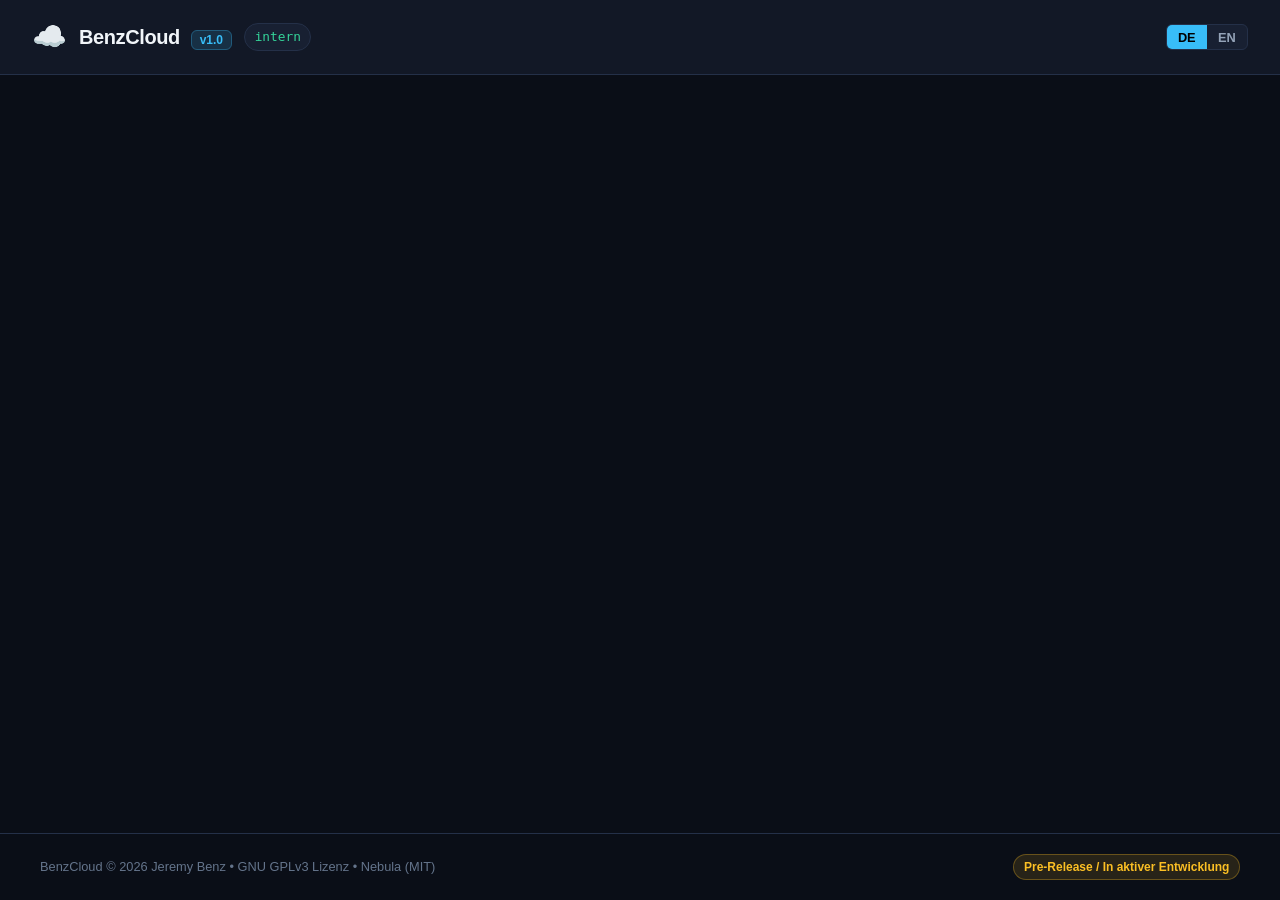
==== web/index.html @ bf848115 "feat(server): initial release v1.0 with mesh VPN, custom DNS, drive and android APK" ====
<!DOCTYPE html>
<html lang="de" data-theme="dark">
<head>
  <meta charset="UTF-8">
  <meta name="viewport" content="width=device-width, initial-scale=1.0">
  <title>BenzCloud – Micro-Enterprise Suite</title>
  <link rel="stylesheet" href="style.css">
</head>
<body>
  <header class="app-header">
    <div class="header-left">
      <div class="logo-icon">☁️</div>
      <div class="logo-text">
        <span class="brand-title">BenzCloud</span>
        <span class="brand-badge">v1.0</span>
      </div>
      <span class="domain-pill" id="headerDomainPill">intern</span>
    </div>
    <div class="header-right">
      <div class="lang-switcher">
        <button id="langDE" class="btn-lang active" onclick="setLanguage('de')">DE</button>
        <button id="langEN" class="btn-lang" onclick="setLanguage('en')">EN</button>
      </div>
      <button class="btn-sm btn-outline" id="btnLogout" onclick="logout()" style="display:none;" data-i18n="logout">Abmelden</button>
    </div>
  </header>

  <main class="main-content">
    <!-- SETUP WIZARD (Visible when system not yet configured) -->
    <div id="setupWizard" class="view-panel" style="display: none;">
      <div class="wizard-card">
        <div class="wizard-badge" data-i18n="setup_badge">✨ One-Click Ersteinrichtung</div>
        <h1 class="wizard-title" data-i18n="setup_title">Willkommen bei BenzCloud</h1>
        <p class="wizard-desc" data-i18n="setup_desc">Deine datenschutzfreundliche, lokale Enterprise-Suite. Trage deine Wunsch-Domain ein – Mesh-VPN, DNS-Server und Routing konfigurieren sich vollautomatisch ohne Router-Portfreigaben.</p>
        
        <form id="setupForm" onsubmit="submitSetup(event)" class="wizard-form">
          <div class="form-group">
            <label for="setupDomain" data-i18n="lbl_domain">Wunsch-Domain (Basis für System & Dienste):</label>
            <div class="input-with-hint">
              <input type="text" id="setupDomain" required placeholder="z. B. benzjeremy.de oder intern" value="benzjeremy.de">
              <small class="form-hint" data-i18n="hint_domain">Subdomains wie vpn, drive und mail werden automatisch erzeugt.</small>
            </div>
          </div>

          <div class="form-row">
            <div class="form-group">
              <label for="setupAdminUser" data-i18n="lbl_admin_user">Administrator-Benutzername:</label>
              <input type="text" id="setupAdminUser" required placeholder="admin" value="admin">
            </div>
            <div class="form-group">
              <label for="setupAdminPass" data-i18n="lbl_admin_pass">Administrator-Passwort (mind. 8 Zeichen):</label>
              <input type="password" id="setupAdminPass" required placeholder="••••••••" minlength="8">
            </div>
          </div>

          <div class="wizard-security-notice">
            <span class="sec-icon">🔒</span>
            <div>
              <strong data-i18n="sec_title">Zero-Dummy-Security ab Werk:</strong>
              <p data-i18n="sec_desc">PBKDF2 Schlüsselableitung (100.000 Runden), AES-256-GCM Verschlüsselung at Rest und gegenseitig authentifiziertes Slack Nebula P2P-Mesh.</p>
            </div>
          </div>

          <button type="submit" class="btn-primary btn-lg" id="btnSubmitSetup" data-i18n="btn_start_setup">
            🚀 BenzCloud jetzt automatisch einrichten
          </button>
        </form>
      </div>
    </div>

    <!-- LOGIN MODAL / VIEW (When setup is done but not authenticated) -->
    <div id="loginView" class="view-panel" style="display: none;">
      <div class="auth-card">
        <h2 data-i18n="login_title">BenzCloud Anmeldung</h2>
        <p class="text-muted" data-i18n="login_desc">Melde dich mit deinem Konto an, um auf das Cockpit und deine Dienste zuzugreifen.</p>
        <form id="loginForm" onsubmit="submitLogin(event)">
          <div class="form-group">
            <label for="loginUser" data-i18n="lbl_username">Benutzername:</label>
            <input type="text" id="loginUser" required placeholder="admin">
          </div>
          <div class="form-group">
            <label for="loginPass" data-i18n="lbl_password">Passwort:</label>
            <input type="password" id="loginPass" required placeholder="••••••••">
          </div>
          <button type="submit" class="btn-primary btn-block" data-i18n="btn_login">Anmelden</button>
        </form>
      </div>
    </div>

    <!-- MAIN DASHBOARD -->
    <div id="dashboardView" class="view-panel" style="display: none;">
      <!-- System Metrics Banner -->
      <section class="metrics-grid">
        <div class="metric-card">
          <div class="m-label" data-i18n="m_domain">Basis-Domain</div>
          <div class="m-value" id="mDomain">-</div>
          <div class="m-sub" id="mLocalIP">LAN: -</div>
        </div>
        <div class="metric-card">
          <div class="m-label" data-i18n="m_vpn">Mesh-VPN (Nebula)</div>
          <div class="m-value text-green" id="mVPNStatus"><span class="pulse-dot"></span> Aktiv</div>
          <div class="m-sub" id="mVPNIP">Overlay IP: 10.42.0.1</div>
        </div>
        <div class="metric-card">
          <div class="m-label" data-i18n="m_dns">Custom DNS Server</div>
          <div class="m-value text-blue" id="mDNSStatus">RFC 1035</div>
          <div class="m-sub" id="mDNSPort">Port 53 (UDP & TCP)</div>
        </div>
        <div class="metric-card">
          <div class="m-label" data-i18n="m_peers">Verbundene Peers</div>
          <div class="m-value" id="mPeers">0</div>
          <div class="m-sub" data-i18n="m_peers_sub">P2P Mesh Nodes</div>
        </div>
      </section>

      <!-- Navigation Tabs -->
      <nav class="tab-nav">
        <button class="tab-btn active" onclick="switchTab('overview')" data-i18n="tab_overview">🧭 Schnellstart</button>
        <button class="tab-btn" onclick="switchTab('drive')" data-i18n="tab_drive">📁 Drive (Cloud-Dateien)</button>
        <button class="tab-btn" onclick="switchTab('vpn')" data-i18n="tab_vpn">🛡️ Mesh-VPN & Peers</button>
        <button class="tab-btn" onclick="switchTab('dns')" data-i18n="tab_dns">🌐 DNS & Routing</button>
        <button class="tab-btn" onclick="switchTab('plugins')" data-i18n="tab_plugins">🧩 Plugins</button>
        <button class="tab-btn" id="tabBtnUsers" onclick="switchTab('users')" data-i18n="tab_users">👥 Benutzerverwaltung</button>
      </nav>

      <!-- TAB CONTENT: OVERVIEW -->
      <div id="tabContent_overview" class="tab-pane active">
        <h2 data-i18n="services_title">Verfügbare Enterprise-Dienste</h2>
        <div class="services-grid">
          <a class="service-card" id="linkDrive" href="#" target="_blank">
            <div class="s-icon">📁</div>
            <div class="s-info">
              <h3 data-i18n="srv_drive">BenzCloud Drive</h3>
              <p class="s-url" id="urlDrive">http://drive.domain</p>
              <p class="s-desc" data-i18n="srv_drive_desc">Verschlüsselter Dateispeicher, Dokumentenablage & Dateifreigabe (Nextcloud-Alternative).</p>
            </div>
          </a>
          <a class="service-card" id="linkMail" href="#" target="_blank">
            <div class="s-icon">📧</div>
            <div class="s-info">
              <h3 data-i18n="srv_mail">BenzCloud Mail</h3>
              <p class="s-url" id="urlMail">http://mail.domain</p>
              <p class="s-desc" data-i18n="srv_mail_desc">Geschlossenes internes E-Mail-System (SMTP/IMAP) mit integrierter Webmail-Oberfläche.</p>
            </div>
          </a>
          <a class="service-card" id="linkChat" href="#" target="_blank">
            <div class="s-icon">💬</div>
            <div class="s-info">
              <h3 data-i18n="srv_chat">BenzCloud Chat</h3>
              <p class="s-url" id="urlChat">http://chat.domain</p>
              <p class="s-desc" data-i18n="srv_chat_desc">Echtzeit-Team-Chat (Slack/Teams-Alternative) für verschlüsselte Kommunikation.</p>
            </div>
          </a>
          <a class="service-card" id="linkWeb" href="#" target="_blank">
            <div class="s-icon">🌐</div>
            <div class="s-info">
              <h3 data-i18n="srv_web">Web-Hosting Engine</h3>
              <p class="s-url" id="urlWeb">http://*.domain</p>
              <p class="s-desc" data-i18n="srv_web_desc">Eigene Webseiten unter frei wählbaren Subdomains (HTML, PHP, Astro).</p>
            </div>
          </a>
        </div>

        <div class="pairing-box">
          <div class="pairing-header">
            <span class="pair-icon">📱</span>
            <div>
              <h3 data-i18n="pair_title">Client-Kopplung (Android & PC)</h3>
              <p data-i18n="pair_desc">Verbinde die Client-App einmalig über die lokale Server-IP. Danach läuft die gesamte Kommunikation automatisch verschlüsselt über das Mesh-VPN und den Custom-DNS.</p>
            </div>
          </div>
          <div class="pairing-details">
            <div class="p-item">
              <strong data-i18n="pair_server_endpoint">Server LAN-Kopplungs-Endpunkt:</strong>
              <code id="pairEndpoint">http://192.168.0.5:8080/api/pair</code>
            </div>
            <div class="p-item">
              <strong data-i18n="pair_cli_cmd">Verbindungsbefehl (BenzCloud-Client CLI):</strong>
              <code id="pairCliCmd">benzcloud-client pair -server http://192.168.0.5:8080 -user admin</code>
            </div>
          </div>
        </div>
      </div>

      <!-- TAB CONTENT: DRIVE -->
      <div id="tabContent_drive" class="tab-pane">
        <div class="drive-header">
          <h2 data-i18n="drive_vault_title">Verschlüsselter Dateispeicher (AES-256-GCM)</h2>
          <div class="drive-actions">
            <input type="file" id="fileUploadInput" onchange="uploadSelectedFile()" style="display:none;">
            <button class="btn-primary" onclick="document.getElementById('fileUploadInput').click()" data-i18n="btn_upload">⬆️ Datei hochladen</button>
            <button class="btn-secondary" onclick="promptNewFolder()" data-i18n="btn_new_folder">📁 Neuer Ordner</button>
          </div>
        </div>
        <div class="file-table-wrapper">
          <table class="data-table">
            <thead>
              <tr>
                <th data-i18n="th_name">Name</th>
                <th data-i18n="th_size">Größe</th>
                <th data-i18n="th_date">Änderungsdatum</th>
                <th data-i18n="th_actions">Aktionen</th>
              </tr>
            </thead>
            <tbody id="fileTableBody">
              <tr><td colspan="4" class="text-center" data-i18n="loading_files">Lade Dateien...</td></tr>
            </tbody>
          </table>
        </div>
      </div>

      <!-- TAB CONTENT: VPN -->
      <div id="tabContent_vpn" class="tab-pane">
        <h2 data-i18n="vpn_title">Slack Nebula Mesh-VPN & Peer-Topologie</h2>
        <p class="text-muted" data-i18n="vpn_desc">Das P2P Mesh-Overlay verbindet alle autorisierten Endgeräte verschlüsselt ohne Portweiterleitungen am Router.</p>
        <div class="peer-table-wrapper">
          <table class="data-table">
            <thead>
              <tr>
                <th data-i18n="th_peer_name">Node / Peer Name</th>
                <th data-i18n="th_overlay_ip">Overlay IP</th>
                <th data-i18n="th_role">Rolle</th>
                <th data-i18n="th_status">Status</th>
                <th data-i18n="th_valid_until">Zertifikat gültig bis</th>
              </tr>
            </thead>
            <tbody id="peerTableBody"></tbody>
          </table>
        </div>
      </div>

      <!-- TAB CONTENT: DNS -->
      <div id="tabContent_dns" class="tab-pane">
        <h2 data-i18n="dns_title">Custom DNS Server & Subdomain-Routing</h2>
        <div class="dns-grid">
          <div class="dns-card">
            <h3 data-i18n="dns_records_title">Autoritative System-Subdomains</h3>
            <div id="dnsRecordsList" class="records-list"></div>
          </div>
          <div class="dns-card">
            <h3 data-i18n="dns_logs_title">Live DNS-Abfragen (RFC 1035)</h3>
            <div id="dnsLogsList" class="logs-list"></div>
          </div>
        </div>
      </div>

      <!-- TAB CONTENT: PLUGINS -->
      <div id="tabContent_plugins" class="tab-pane">
        <h2 data-i18n="plugins_title">Modulare Enterprise-Plugins</h2>
        <p class="text-muted" data-i18n="plugins_desc">Der Server orchestriert Module in getrennten Prozessen über token-gesicherte Schnittstellen.</p>
        <div id="pluginCardsGrid" class="plugins-grid"></div>
      </div>

      <!-- TAB CONTENT: USERS -->
      <div id="tabContent_users" class="tab-pane">
        <div class="users-header">
          <h2 data-i18n="users_title">Benutzer- und Rechteverwaltung</h2>
          <button class="btn-primary" onclick="openCreateUserModal()" data-i18n="btn_create_user">➕ Neuer Benutzer</button>
        </div>
        <div class="users-table-wrapper">
          <table class="data-table">
            <thead>
              <tr>
                <th data-i18n="th_user">Benutzer</th>
                <th data-i18n="th_overlay_ip">Overlay IP</th>
                <th data-i18n="th_perms">Berechtigungen</th>
                <th data-i18n="th_base_perms">Basis-Privilegien (Fixiert)</th>
              </tr>
            </thead>
            <tbody id="usersTableBody"></tbody>
          </table>
        </div>
      </div>
    </div>
  </main>

  <!-- CREATE USER MODAL -->
  <div id="createUserModal" class="modal-backdrop" style="display:none;">
    <div class="modal-card">
      <h3 data-i18n="modal_create_user_title">Neuen Benutzer anlegen</h3>
      <form id="createUserForm" onsubmit="submitCreateUser(event)">
        <div class="form-group">
          <label data-i18n="lbl_username">Benutzername:</label>
          <input type="text" id="newUsername" required placeholder="z. B. emil">
        </div>
        <div class="form-group">
          <label data-i18n="lbl_password">Passwort:</label>
          <input type="password" id="newPassword" required placeholder="••••••••" minlength="8">
        </div>
        <div class="perms-group">
          <label class="check-label"><input type="checkbox" id="permDrive" checked> Drive (Cloud-Dateien)</label>
          <label class="check-label"><input type="checkbox" id="permMail" checked> Mail (E-Mail)</label>
          <label class="check-label"><input type="checkbox" id="permChat" checked> Chat (Team-Chat)</label>
          <label class="check-label"><input type="checkbox" id="permWeb" checked> Web (Web-Hosting)</label>
        </div>
        <div class="immutable-perms-notice">
          <span class="badge-lock">🔒</span>
          <span data-i18n="immutable_perms_text"><strong>VPN & DNS</strong> sind unveränderlich aktiv und können nicht entzogen werden.</span>
        </div>
        <div class="modal-actions">
          <button type="button" class="btn-secondary" onclick="closeCreateUserModal()" data-i18n="btn_cancel">Abbrechen</button>
          <button type="submit" class="btn-primary" data-i18n="btn_save">Erstellen</button>
        </div>
      </form>
    </div>
  </div>

  <footer class="app-footer">
    <div class="footer-content">
      <span>BenzCloud © 2026 Jeremy Benz • GNU GPLv3 Lizenz • Nebula (MIT)</span>
      <span class="pre-release-pill" data-i18n="pre_release_pill">Pre-Release / In aktiver Entwicklung</span>
    </div>
  </footer>

  <script src="app.js"></script>
</body>
</html>
---- web/style.css ----
/* BenzCloud Design System & Tokens */
:root {
  --bg-page: #0a0e17;
  --bg-surface: #121826;
  --bg-card: #182032;
  --bg-card-hover: #1e293f;
  --border-subtle: #243048;
  --border-focus: #38bdf8;

  --text-main: #f1f5f9;
  --text-muted: #94a3b8;
  --text-subtle: #64748b;

  --accent-blue: #38bdf8;
  --accent-blue-hover: #0284c7;
  --accent-green: #34d399;
  --accent-amber: #fbbf24;
  --accent-red: #f87171;

  --font-sans: -apple-system, BlinkMacSystemFont, "Segoe UI", Roboto, Oxygen, Ubuntu, Cantarell, sans-serif;
  --font-mono: "JetBrains Mono", "Fira Code", monospace;

  --radius-sm: 6px;
  --radius-md: 10px;
  --radius-lg: 16px;
  --shadow-card: 0 4px 20px rgba(0, 0, 0, 0.35);
}

* {
  box-sizing: border-box;
  margin: 0;
  padding: 0;
}

body {
  background-color: var(--bg-page);
  color: var(--text-main);
  font-family: var(--font-sans);
  line-height: 1.5;
  min-height: 100vh;
  display: flex;
  flex-direction: column;
}

/* Header */
.app-header {
  background-color: var(--bg-surface);
  border-bottom: 1px solid var(--border-subtle);
  padding: 1rem 2rem;
  display: flex;
  justify-content: space-between;
  align-items: center;
  position: sticky;
  top: 0;
  z-index: 100;
  backdrop-filter: blur(12px);
}

.header-left {
  display: flex;
  align-items: center;
  gap: 0.75rem;
}

.logo-icon {
  font-size: 1.75rem;
}

.brand-title {
  font-size: 1.25rem;
  font-weight: 700;
  letter-spacing: -0.02em;
}

.brand-badge {
  background-color: rgba(56, 189, 248, 0.15);
  color: var(--accent-blue);
  border: 1px solid rgba(56, 189, 248, 0.3);
  font-size: 0.75rem;
  padding: 0.15rem 0.5rem;
  border-radius: var(--radius-sm);
  margin-left: 0.4rem;
  font-weight: 600;
}

.domain-pill {
  background-color: var(--bg-card);
  border: 1px solid var(--border-subtle);
  color: var(--accent-green);
  font-size: 0.8rem;
  font-family: var(--font-mono);
  padding: 0.2rem 0.6rem;
  border-radius: 9999px;
}

.header-right {
  display: flex;
  align-items: center;
  gap: 1rem;
}

.lang-switcher {
  display: flex;
  background-color: var(--bg-card);
  border-radius: var(--radius-sm);
  overflow: hidden;
  border: 1px solid var(--border-subtle);
}

.btn-lang {
  background: transparent;
  border: none;
  color: var(--text-muted);
  padding: 0.3rem 0.7rem;
  font-size: 0.8rem;
  font-weight: 600;
  cursor: pointer;
  transition: all 0.2s;
}

.btn-lang.active {
  background-color: var(--accent-blue);
  color: #000;
}

/* Main Layout */
.main-content {
  flex: 1;
  max-width: 1200px;
  width: 100%;
  margin: 0 auto;
  padding: 2rem 1.5rem;
}

/* Wizard */
.wizard-card, .auth-card {
  background-color: var(--bg-surface);
  border: 1px solid var(--border-subtle);
  border-radius: var(--radius-lg);
  padding: 2.5rem;
  max-width: 680px;
  margin: 2rem auto;
  box-shadow: var(--shadow-card);
}

.wizard-badge {
  display: inline-block;
  background-color: rgba(52, 211, 153, 0.15);
  color: var(--accent-green);
  border: 1px solid rgba(52, 211, 153, 0.3);
  font-size: 0.85rem;
  font-weight: 600;
  padding: 0.25rem 0.75rem;
  border-radius: 9999px;
  margin-bottom: 1rem;
}

.wizard-title {
  font-size: 2rem;
  font-weight: 800;
  margin-bottom: 0.75rem;
  background: linear-gradient(135deg, #fff, var(--text-muted));
  -webkit-background-clip: text;
  -webkit-text-fill-color: transparent;
}

.wizard-desc {
  color: var(--text-muted);
  margin-bottom: 2rem;
  font-size: 1rem;
}

.form-group {
  margin-bottom: 1.25rem;
}

.form-row {
  display: grid;
  grid-template-columns: 1fr 1fr;
  gap: 1rem;
}

label {
  display: block;
  font-size: 0.875rem;
  font-weight: 600;
  margin-bottom: 0.4rem;
  color: var(--text-main);
}

input[type="text"], input[type="password"] {
  width: 100%;
  background-color: var(--bg-card);
  border: 1px solid var(--border-subtle);
  border-radius: var(--radius-sm);
  color: var(--text-main);
  padding: 0.75rem 1rem;
  font-size: 0.95rem;
  transition: border-color 0.2s;
}

input[type="text"]:focus, input[type="password"]:focus {
  outline: none;
  border-color: var(--border-focus);
}

.form-hint {
  display: block;
  font-size: 0.75rem;
  color: var(--text-subtle);
  margin-top: 0.35rem;
}

.wizard-security-notice {
  display: flex;
  gap: 0.75rem;
  background-color: rgba(56, 189, 248, 0.08);
  border: 1px solid rgba(56, 189, 248, 0.2);
  border-radius: var(--radius-md);
  padding: 1rem;
  margin-bottom: 1.75rem;
  font-size: 0.85rem;
}

.sec-icon {
  font-size: 1.5rem;
}

/* Buttons */
.btn-primary {
  background-color: var(--accent-blue);
  color: #04101d;
  font-weight: 700;
  border: none;
  border-radius: var(--radius-sm);
  padding: 0.75rem 1.5rem;
  cursor: pointer;
  transition: background-color 0.2s;
  text-decoration: none;
  display: inline-block;
}

.btn-primary:hover {
  background-color: var(--accent-blue-hover);
}

.btn-secondary {
  background-color: var(--bg-card);
  color: var(--text-main);
  font-weight: 600;
  border: 1px solid var(--border-subtle);
  border-radius: var(--radius-sm);
  padding: 0.75rem 1.25rem;
  cursor: pointer;
  transition: background-color 0.2s;
}

.btn-secondary:hover {
  background-color: var(--bg-card-hover);
}

.btn-lg {
  width: 100%;
  padding: 1rem;
  font-size: 1.05rem;
}

.btn-block {
  width: 100%;
}

.btn-sm {
  padding: 0.4rem 0.8rem;
  font-size: 0.8rem;
}

.btn-outline {
  background: transparent;
  border: 1px solid var(--border-subtle);
  color: var(--text-muted);
  cursor: pointer;
  border-radius: var(--radius-sm);
}

.btn-outline:hover {
  border-color: var(--text-main);
  color: var(--text-main);
}

/* Metrics Grid */
.metrics-grid {
  display: grid;
  grid-template-columns: repeat(auto-fit, minmax(220px, 1fr));
  gap: 1rem;
  margin-bottom: 1.5rem;
}

.metric-card {
  background-color: var(--bg-surface);
  border: 1px solid var(--border-subtle);
  border-radius: var(--radius-md);
  padding: 1.25rem;
}

.m-label {
  font-size: 0.8rem;
  color: var(--text-muted);
  text-transform: uppercase;
  letter-spacing: 0.05em;
  font-weight: 600;
  margin-bottom: 0.35rem;
}

.m-value {
  font-size: 1.4rem;
  font-weight: 700;
  margin-bottom: 0.25rem;
}

.m-sub {
  font-size: 0.75rem;
  color: var(--text-subtle);
  font-family: var(--font-mono);
}

.text-green { color: var(--accent-green); }
.text-blue { color: var(--accent-blue); }

.pulse-dot {
  display: inline-block;
  width: 8px;
  height: 8px;
  border-radius: 50%;
  background-color: var(--accent-green);
  box-shadow: 0 0 8px var(--accent-green);
  margin-right: 0.4rem;
}

/* Tab Navigation */
.tab-nav {
  display: flex;
  gap: 0.5rem;
  border-bottom: 1px solid var(--border-subtle);
  margin-bottom: 1.5rem;
  overflow-x: auto;
  padding-bottom: 0.5rem;
}

.tab-btn {
  background: transparent;
  border: none;
  color: var(--text-muted);
  font-size: 0.9rem;
  font-weight: 600;
  padding: 0.6rem 1rem;
  border-radius: var(--radius-sm);
  cursor: pointer;
  white-space: nowrap;
  transition: all 0.2s;
}

.tab-btn:hover {
  color: var(--text-main);
  background-color: var(--bg-card);
}

.tab-btn.active {
  color: var(--accent-blue);
  background-color: rgba(56, 189, 248, 0.12);
}

.tab-pane {
  display: none;
}

.tab-pane.active {
  display: block;
}

/* Services Grid */
.services-grid {
  display: grid;
  grid-template-columns: repeat(auto-fit, minmax(280px, 1fr));
  gap: 1.25rem;
  margin-bottom: 2rem;
}

.service-card {
  background-color: var(--bg-surface);
  border: 1px solid var(--border-subtle);
  border-radius: var(--radius-md);
  padding: 1.5rem;
  display: flex;
  gap: 1.25rem;
  text-decoration: none;
  color: var(--text-main);
  transition: transform 0.2s, border-color 0.2s, background-color 0.2s;
}

.service-card:hover {
  transform: translateY(-2px);
  border-color: var(--border-focus);
  background-color: var(--bg-card);
}

.s-icon {
  font-size: 2.25rem;
  flex-shrink: 0;
}

.s-info h3 {
  font-size: 1.1rem;
  font-weight: 700;
  margin-bottom: 0.2rem;
}

.s-url {
  font-size: 0.8rem;
  font-family: var(--font-mono);
  color: var(--accent-blue);
  margin-bottom: 0.5rem;
}

.s-desc {
  font-size: 0.85rem;
  color: var(--text-muted);
}

/* Pairing Box */
.pairing-box {
  background-color: var(--bg-surface);
  border: 1px solid var(--border-subtle);
  border-radius: var(--radius-md);
  padding: 1.5rem;
}

.pairing-header {
  display: flex;
  align-items: center;
  gap: 1rem;
  margin-bottom: 1rem;
}

.pair-icon {
  font-size: 2rem;
}

.pairing-details {
  display: grid;
  grid-template-columns: 1fr;
  gap: 0.75rem;
}

.p-item {
  background-color: var(--bg-card);
  padding: 0.75rem 1rem;
  border-radius: var(--radius-sm);
  display: flex;
  flex-direction: column;
  gap: 0.35rem;
}

code {
  font-family: var(--font-mono);
  font-size: 0.85rem;
  color: var(--accent-green);
  background-color: rgba(0, 0, 0, 0.3);
  padding: 0.25rem 0.5rem;
  border-radius: 4px;
  overflow-x: auto;
}

/* Tables */
.data-table {
  width: 100%;
  border-collapse: collapse;
  margin-top: 1rem;
  background-color: var(--bg-surface);
  border-radius: var(--radius-md);
  overflow: hidden;
  border: 1px solid var(--border-subtle);
}

.data-table th, .data-table td {
  padding: 0.85rem 1.25rem;
  text-align: left;
  border-bottom: 1px solid var(--border-subtle);
  font-size: 0.9rem;
}

.data-table th {
  background-color: var(--bg-card);
  color: var(--text-muted);
  font-weight: 600;
  text-transform: uppercase;
  font-size: 0.75rem;
  letter-spacing: 0.05em;
}

.data-table tr:hover {
  background-color: rgba(255, 255, 255, 0.02);
}

/* Badges & Tags */
.badge-tag {
  display: inline-block;
  font-size: 0.75rem;
  padding: 0.15rem 0.5rem;
  border-radius: 9999px;
  font-weight: 600;
  margin-right: 0.25rem;
}

.badge-green {
  background-color: rgba(52, 211, 153, 0.15);
  color: var(--accent-green);
  border: 1px solid rgba(52, 211, 153, 0.3);
}

.badge-blue {
  background-color: rgba(56, 189, 248, 0.15);
  color: var(--accent-blue);
  border: 1px solid rgba(56, 189, 248, 0.3);
}

.badge-locked {
  background-color: rgba(52, 211, 153, 0.2);
  color: var(--accent-green);
  border: 1px solid rgba(52, 211, 153, 0.4);
  font-weight: 700;
}

/* DNS Grid */
.dns-grid {
  display: grid;
  grid-template-columns: 1fr 1fr;
  gap: 1.5rem;
  margin-top: 1rem;
}

.dns-card {
  background-color: var(--bg-surface);
  border: 1px solid var(--border-subtle);
  border-radius: var(--radius-md);
  padding: 1.25rem;
}

.dns-card h3 {
  font-size: 1rem;
  margin-bottom: 1rem;
  color: var(--text-muted);
}

.records-list, .logs-list {
  display: flex;
  flex-direction: column;
  gap: 0.5rem;
  max-height: 400px;
  overflow-y: auto;
}

.record-row, .log-row {
  display: flex;
  justify-content: space-between;
  padding: 0.6rem 0.8rem;
  background-color: var(--bg-card);
  border-radius: var(--radius-sm);
  font-size: 0.85rem;
  font-family: var(--font-mono);
}

/* Plugins Grid */
.plugins-grid {
  display: grid;
  grid-template-columns: repeat(auto-fit, minmax(320px, 1fr));
  gap: 1.25rem;
  margin-top: 1rem;
}

.plugin-card {
  background-color: var(--bg-surface);
  border: 1px solid var(--border-subtle);
  border-radius: var(--radius-md);
  padding: 1.5rem;
  display: flex;
  flex-direction: column;
  gap: 0.75rem;
}

.p-header {
  display: flex;
  justify-content: space-between;
  align-items: center;
}

.p-title {
  font-weight: 700;
  font-size: 1.05rem;
}

/* Modal */
.modal-backdrop {
  position: fixed;
  top: 0; left: 0; right: 0; bottom: 0;
  background-color: rgba(0, 0, 0, 0.7);
  display: flex;
  justify-content: center;
  align-items: center;
  z-index: 200;
  backdrop-filter: blur(4px);
}

.modal-card {
  background-color: var(--bg-surface);
  border: 1px solid var(--border-subtle);
  border-radius: var(--radius-lg);
  padding: 2rem;
  max-width: 480px;
  width: 90%;
  box-shadow: var(--shadow-card);
}

.perms-group {
  display: grid;
  grid-template-columns: 1fr 1fr;
  gap: 0.75rem;
  margin: 1.25rem 0;
}

.check-label {
  display: flex;
  align-items: center;
  gap: 0.5rem;
  font-weight: 500;
  font-size: 0.85rem;
}

.immutable-perms-notice {
  display: flex;
  gap: 0.5rem;
  background-color: rgba(52, 211, 153, 0.1);
  border: 1px solid rgba(52, 211, 153, 0.25);
  border-radius: var(--radius-sm);
  padding: 0.75rem;
  font-size: 0.8rem;
  color: var(--accent-green);
  margin-bottom: 1.25rem;
}

.modal-actions {
  display: flex;
  justify-content: flex-end;
  gap: 0.75rem;
}

/* Footer */
.app-footer {
  border-top: 1px solid var(--border-subtle);
  padding: 1.25rem 2rem;
  font-size: 0.8rem;
  color: var(--text-subtle);
  margin-top: auto;
}

.footer-content {
  max-width: 1200px;
  margin: 0 auto;
  display: flex;
  justify-content: space-between;
  align-items: center;
}

.pre-release-pill {
  background-color: rgba(251, 191, 36, 0.12);
  color: var(--accent-amber);
  border: 1px solid rgba(251, 191, 36, 0.3);
  padding: 0.2rem 0.6rem;
  border-radius: 9999px;
  font-weight: 600;
  font-size: 0.75rem;
}
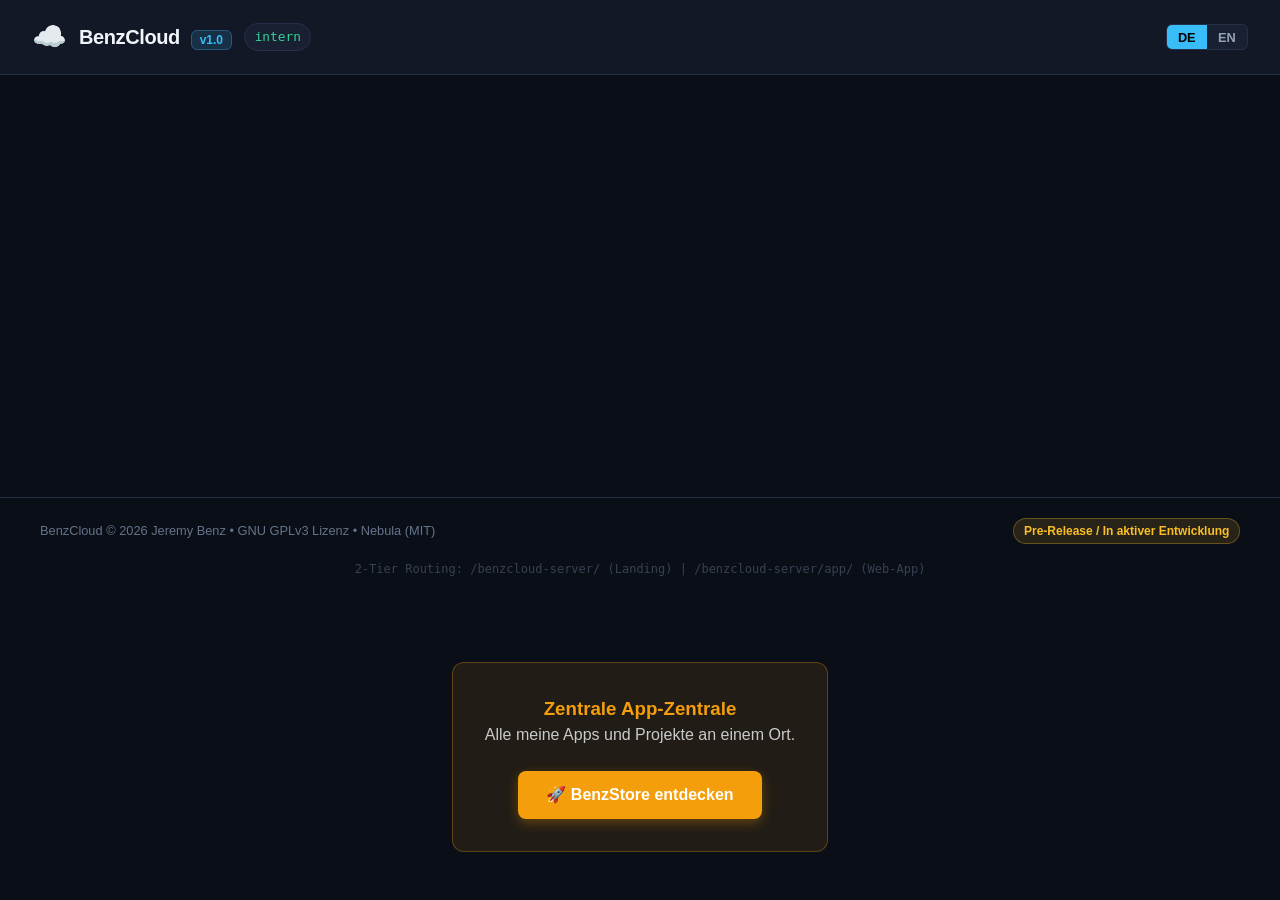
==== commit 50defb3c: "feat: apply website standards (Security, BenzStore CTA, 2-Tier Routing, Go-Install)" ====
--- a/web/index.html
+++ b/web/index.html
@@ -1,6 +1,9 @@
 <!DOCTYPE html>
 <html lang="de" data-theme="dark">
 <head>
+  <meta http-equiv="Content-Security-Policy" content="default-src 'self'; script-src 'self' 'unsafe-inline'; style-src 'self' 'unsafe-inline'; img-src 'self' data: https:; font-src 'self'; frame-src 'none'; object-src 'none'; base-uri 'self';">
+  <meta http-equiv="X-Content-Type-Options" content="nosniff">
+  <meta name="referrer" content="strict-origin-when-cross-origin">
   <meta charset="UTF-8">
   <meta name="viewport" content="width=device-width, initial-scale=1.0">
   <title>BenzCloud – Micro-Enterprise Suite</title>
@@ -310,8 +313,10 @@
       <span>BenzCloud © 2026 Jeremy Benz • GNU GPLv3 Lizenz • Nebula (MIT)</span>
       <span class="pre-release-pill" data-i18n="pre_release_pill">Pre-Release / In aktiver Entwicklung</span>
     </div>
+  <div class="routing-notice" style="text-align: center; padding: 1rem; font-size: 0.75rem; opacity: 0.5; font-family: monospace;">2-Tier Routing: /benzcloud-server/ (Landing) | /benzcloud-server/app/ (Web-App)</div>
   </footer>
 
   <script src="app.js"></script>
+  <section class="cta-section" style="margin: 3rem 0; text-align: center; font-family: sans-serif;"><div style="background: rgba(245, 158, 11, 0.1); border: 1px solid rgba(245, 158, 11, 0.3); border-radius: 12px; padding: 2rem; display: inline-block; max-width: 90%;"><h3 style="margin-top: 0; color: #f59e0b;">Zentrale App-Zentrale</h3><p style="margin-bottom: 1.5rem; opacity: 0.8;">Alle meine Apps und Projekte an einem Ort.</p><a class="btn-benzstore" href="https://benzjeremy.github.io/benzstore/" target="_blank" rel="noopener noreferrer" style="background: #f59e0b; color: #fff; padding: 12px 28px; border-radius: 8px; text-decoration: none; font-weight: bold; display: inline-block; box-shadow: 0 4px 12px rgba(245, 158, 11, 0.3);">🚀 BenzStore entdecken</a></div></section>
 </body>
 </html>
